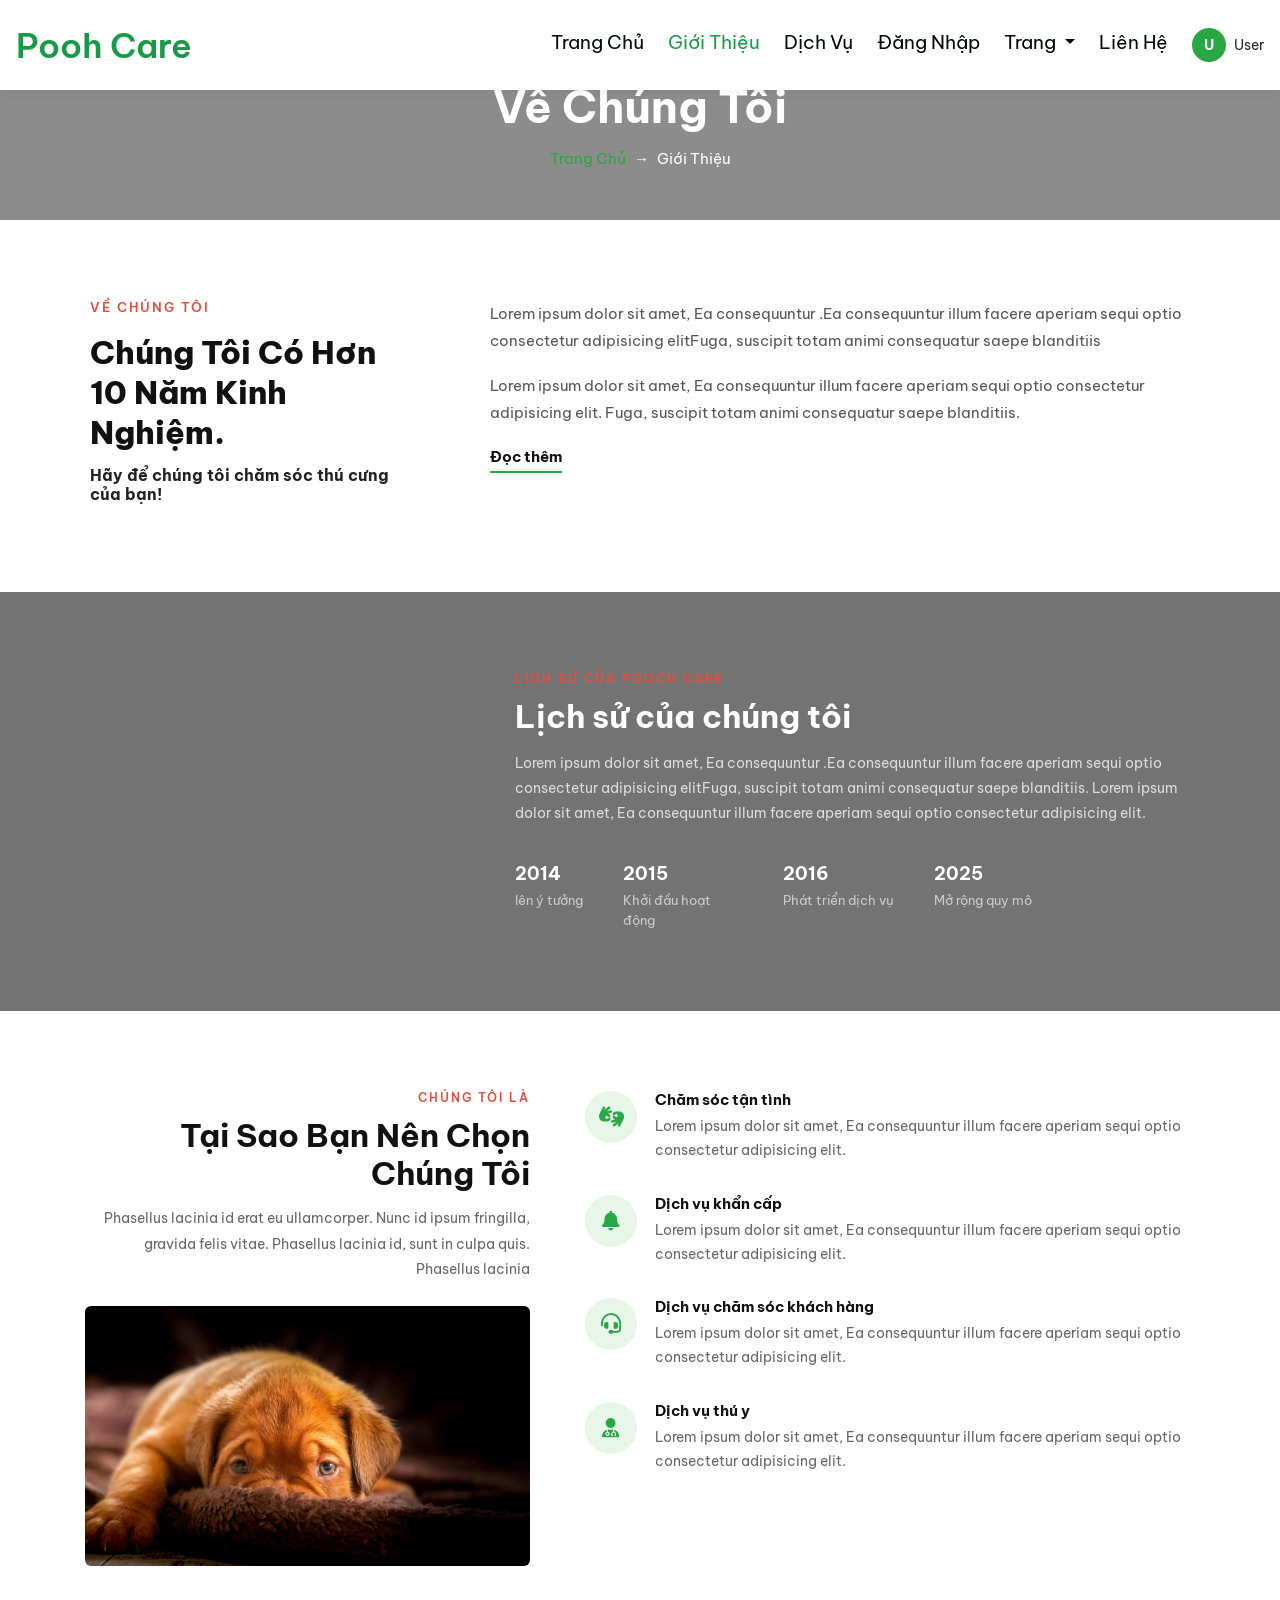
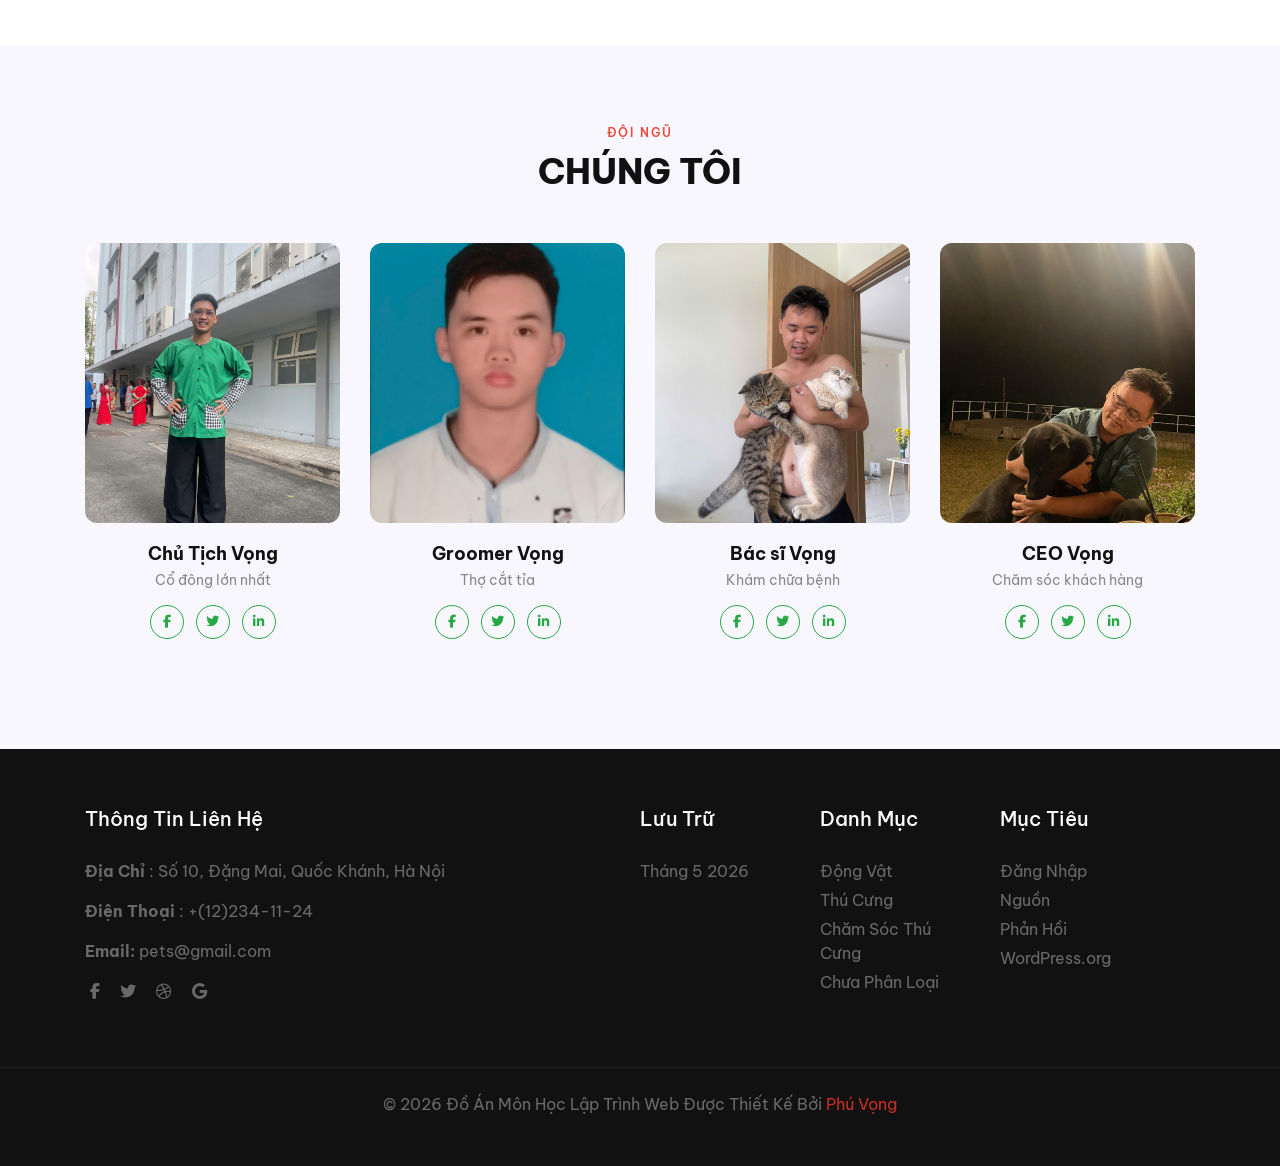
==== pages/about/index.html @ 1da54714 "DAMHIE104" ====
<!DOCTYPE html>
<html lang="en">

<head>
  <meta charset="UTF-8">
  <meta name="viewport" content="width=device-width, initial-scale=1.0">
  <title>Giới thiệu</title>
  <link rel="preconnect" href="https://fonts.googleapis.com">
  <link rel="preconnect" href="https://fonts.gstatic.com" crossorigin>
  <link
    href="https://fonts.googleapis.com/css2?family=Be+Vietnam+Pro:ital,wght@0,100;0,200;0,300;0,400;0,500;0,600;0,700;0,800;0,900;1,100;1,200;1,300;1,400;1,500;1,600;1,700;1,800;1,900&display=swap"
    rel="stylesheet">
  <link rel="stylesheet" href="https://cdnjs.cloudflare.com/ajax/libs/font-awesome/6.5.1/css/all.min.css"
    integrity="sha512-DTOQO9RWCH3ppGqcWaEA1BIZOC6xxalwEsw9c2QQeAIftl+Vegovlnee1c9QX4TctnWMn13TZye+giMm8e2LwA=="
    crossorigin="anonymous" referrerpolicy="no-referrer" />
  <!-- Bootstrap CSS -->
  <link rel="stylesheet" href="https://stackpath.bootstrapcdn.com/bootstrap/4.3.1/css/bootstrap.min.css"
    integrity="sha384-ggOyR0iXCbMQv3Xipma34MD+dH/1fQ784/j6cY/iJTQUOhcWr7x9JvoRxT2MZw1T" crossorigin="anonymous">
  <link rel="stylesheet" href="../../css/pages/about.css">
  <link rel="stylesheet" href="../../css/style.css">
</head>

<body>

  <section id="header">
    <nav class="navbar navbar-expand-lg navbar-light d-flex justify-content-center">
      <a class="navbar-brand" href="../../index.html">Pooh Care</a>


      <div class="collapse navbar-collapse d-flex justify-content-end" id="navbarSupportedContent">

        <form class="form-inline my-2 my-lg-0 d-flex">
          <ul class="navbar-nav mr-auto d-flex">
            <li class="nav-item ">
              <a class="nav-link" href="../../index.html">Trang Chủ</a>
            </li>
            <li class="nav-item active">
              <a class="nav-link" href="#">Giới Thiệu</a>
            <li class="nav-item">
              <a class="nav-link" href="../service/index.html">Dịch Vụ</a>
            <li class="nav-item" id="nav-login">
              <a class="nav-link" href="../login/index.html">Đăng Nhập</a>
            </li>
            <li class="nav-item dropdown">
              <a class="nav-link dropdown-toggle" href="../../pages/post/index.html" role="button"
                data-toggle="dropdown" aria-expanded="false">
                Trang
              </a>
              <div class="dropdown-menu">
                <a class="dropdown-item nav-link" href="../../pages/post/index.html">Đăng Blog</a>
                <a class="dropdown-item nav-link" href="../../pages/posts/index.html">Bài Viết</a>
              </div>
            </li>
            <li class="nav-item">
              <a class="nav-link " href="#footer">Liên Hệ</a>
            </li>
            <div class="nav-right">
              <a href="../login/index.html" class="user-badge" style="text-decoration:none; color:inherit;">
                <div class="user-avatar" id="user-avatar">U</div>
                <span id="user-name-display">User</span>
              </a>
            </div>
          </ul>
          <!-- Trigger the modal with a button -->
          
          
          </div>
          
        </form>
      </div>
    </nav>


  </section>

  <!-- PAGE BANNER -->
  <section id="page-banner">
    <h2>Về Chúng Tôi</h2>
    <div class="breadcrumb-wrap">
      <a href="index.html">Trang Chủ</a>
      <span class="arrow">→</span>
      <span>Giới Thiệu</span>
    </div>
  </section>

  <!-- ABOUT INTRO -->
  <section id="about-intro">
    <div class="about-intro-inner">

      <!-- Cột trái: tiêu đề -->
      <div class="about-left">
        <h6>Về Chúng Tôi</h6>
        <h3>Chúng Tôi Có Hơn 10 Năm Kinh Nghiệm.</h3>
        <h4>Hãy để chúng tôi chăm sóc thú cưng của bạn!</h4>
      </div>

      <!-- Cột phải: text + link -->
      <div class="about-right">
        <p>Lorem ipsum dolor sit amet, Ea consequuntur .Ea consequuntur illum facere aperiam sequi optio
          consectetur adipisicing elitFuga, suscipit totam animi consequatur saepe blanditiis</p>
        <p>Lorem ipsum dolor sit amet, Ea consequuntur illum facere aperiam sequi optio consectetur
          adipisicing elit. Fuga, suscipit totam animi consequatur saepe blanditiis.</p>
        <a href="#" class="read-more">Đọc thêm </a>
      </div>

    </div>
  </section>
  <section id="history">
    <div class="container">
      <div class="history__inner">
        <h6>Lịch sử của Pooch Care</h6>
        <h3>Lịch sử của chúng tôi</h3>
        <p>Lorem ipsum dolor sit amet, Ea consequuntur .Ea consequuntur illum facere aperiam sequi optio
          consectetur adipisicing elitFuga, suscipit totam animi consequatur saepe blanditiis.
          Lorem ipsum dolor sit amet, Ea consequuntur illum facere aperiam sequi optio consectetur adipisicing elit.</p>

        <div class="history__years">
          <div class="history__year-item">
            <h5>2014</h5>
            <p>lên ý tưởng</p>
          </div>
          <div class="history__year-item">
            <h5>2015</h5>
            <p>Khởi đầu hoạt động</p>
          </div>
          <div class="history__year-item">
            <h5>2016</h5>
            <p>Phát triển dịch vụ</p>
          </div>
          <div class="history__year-item">
            <h5>2025</h5>
            <p>Mở rộng quy mô</p>
          </div>
        </div>
      </div>
    </div>
  </section>

  <!-- ── WHY CHOOSE US ── -->
  <section id="why-us">
    <div class="container">
      <div class="row align-items-start">

        <!-- Cột trái -->
        <div class="col-lg-5 why__left">
          <h6>Chúng Tôi Là</h6>
          <h3>Tại Sao Bạn Nên Chọn Chúng Tôi</h3>
          <p>Phasellus lacinia id erat eu ullamcorper. Nunc id ipsum fringilla,
            gravida felis vitae. Phasellus lacinia id, sunt in culpa quis. Phasellus lacinia</p>
          <div class="why__img">
            <img src="../../img/banner3.jpg" alt="Why choose us">
          </div>
        </div>

        <!-- Cột phải -->
        <div class="col-lg-7 why__right">

          <div class="why__item">
            <div class="why__icon">
              <i class="fa fa-american-sign-language-interpreting"></i>
            </div>
            <div class="why__text">
              <h6><a href="#">Chăm sóc tận tình</a></h6>
              <p>Lorem ipsum dolor sit amet, Ea consequuntur illum facere aperiam sequi optio consectetur adipisicing
                elit.</p>
            </div>
          </div>

          <div class="why__item">
            <div class="why__icon">
              <i class="fa fa-solid fa-bell"></i>
            </div>
            <div class="why__text">
              <h6><a href="#">Dịch vụ khẩn cấp</a></h6>
              <p>Lorem ipsum dolor sit amet, Ea consequuntur illum facere aperiam sequi optio consectetur adipisicing
                elit.</p>
            </div>
          </div>

          <div class="why__item">
            <div class="why__icon">
              <i class="fa fa-headset"></i>
            </div>
            <div class="why__text">
              <h6><a href="#">Dịch vụ chăm sóc khách hàng</a></h6>
              <p>Lorem ipsum dolor sit amet, Ea consequuntur illum facere aperiam sequi optio consectetur adipisicing
                elit.</p>
            </div>
          </div>

          <div class="why__item">
            <div class="why__icon">
              <i class="fa fa-user-md"></i>
            </div>
            <div class="why__text">
              <h6><a href="#">Dịch vụ thú y</a></h6>
              <p>Lorem ipsum dolor sit amet, Ea consequuntur illum facere aperiam sequi optio consectetur adipisicing
                elit.</p>
            </div>
          </div>

        </div>
      </div>
    </div>
  </section>
  <!-- ── OUR TEAM ── -->
  <section id="team">
    <div class="container">

      <div class="team__header text-center">
        <h6>ĐỘI NGŨ</h6>
        <h3>CHÚNG TÔI</h3>
      </div>

      <div class="row justify-content-center">

        <div class="col-lg-3 col-sm-6">
          <div class="team__card text-center">
            <div class="team__img">
              <img src="../../img/z7889830927878_95d29a837f71f8d6517d3fb9137917d6.jpg" alt="Micheal Wagou">
            </div>
            <h4>Chủ Tịch Vọng</h4>
            <p>Cổ đông lớn nhất</p>
            <div class="team__social">
              <a href="#"><i class="fab fa-facebook-f"></i></a>
              <a href="#"><i class="fab fa-twitter"></i></a>
              <a href="#"><i class="fab fa-linkedin-in"></i></a>
            </div>
          </div>
        </div>

        <div class="col-lg-3 col-sm-6">
          <div class="team__card text-center">
            <div class="team__img">
              <img src="../../img/z7889830920913_5053df22b69b9ae8f7b1d24a4d92f5ff.jpg" alt="Alex Mitchell">
            </div>
            <h4>Groomer Vọng</h4>
            <p>Thợ cắt tỉa</p>
            <div class="team__social">
              <a href="#"><i class="fab fa-facebook-f"></i></a>
              <a href="#"><i class="fab fa-twitter"></i></a>
              <a href="#"><i class="fab fa-linkedin-in"></i></a>
            </div>
          </div>
        </div>

        <div class="col-lg-3 col-sm-6">
          <div class="team__card text-center">
            <div class="team__img">
              <img src="../../img/z7889830928498_2af0128328e6ee9287dd88799e8c0fd3.jpg" alt="Scott Colon">
            </div>
            <h4>Bác sĩ Vọng</h4>
            <p>Khám chữa bệnh</p>
            <div class="team__social">
              <a href="#"><i class="fab fa-facebook-f"></i></a>
              <a href="#"><i class="fab fa-twitter"></i></a>
              <a href="#"><i class="fab fa-linkedin-in"></i></a>
            </div>
          </div>
        </div>

        <div class="col-lg-3 col-sm-6">
          <div class="team__card text-center">
            <div class="team__img">
              <img src="../../img/z7889833584028_41633c058e4a27af0dfbcd9c838c9b4a.jpg" alt="John Harris">
            </div>
            <h4>CEO Vọng</h4>
            <p>Chăm sóc khách hàng</p>
            <div class="team__social">
              <a href="#"><i class="fab fa-facebook-f"></i></a>
              <a href="#"><i class="fab fa-twitter"></i></a>
              <a href="#"><i class="fab fa-linkedin-in"></i></a>
            </div>
          </div>
        </div>

      </div>
    </div>
  </section>
  <footer>
    <section id="footer">
    <div class="container">
      <div class="row">
        <div class="content__footer col-lg-6 col-md-7 ">
          <div class="mt-5">
            <h6>Thông Tin Liên Hệ</h6>
            <ul>
              <li>
                <p><strong>Địa Chỉ</strong> : Số 10, Đặng Mai, Quốc Khánh, Hà Nội</p>
              </li>
              <li>
                <p><strong>Điện Thoại</strong>
                  <a href="tel:+(12)234-11-24">
                    : +(12)234-11-24</a>
                </p>
              </li>
              <li>
                <p>
                  <strong>Email:</strong>
                  <a href="mailto:example@gmail.com">pets@gmail.com</a>
                </p>
              </li>
            </ul>
            <div class="social ">
              <ul class="d-flex">
                <li><a href="https://www.facebook.com/" title="facebook">
                    <span>
                      <i class="fab fa-facebook-f"></i></span></a>
                </li>
                <li><a href="https://www.twitter.com/" title="twitter"><span>
                      <i class="fab fa-twitter"></i></span></a>
                </li>
                <li><a href="https://www.dribbble.com/" title="Dribbble"><span>
                      <i class="fab fa-dribbble"></i></span></a>
                </li>
                <li><a href="https://myaccount.google.com/intro/profile" title="Google"><span>
                      <i class="fab fa-google"></i></span></a></li>
              </ul>
            </div>
          </div>
        </div>
        <div class="row content__footer col-lg-6 col-md-7">
          <div class="row" id="row">
            <div class="col-sm-4 col-6 mt-5">
              <h6>Lưu Trữ</h6>
              <ul>
                <li><a href="">Tháng 5 2026</a></li>
              </ul>
            </div>
            <div class=" content__footer col-sm-4 col-6 mt-5">
              <div>
                <h6>Danh Mục</h6>
                <ul>
                  <li><a href="">Động Vật</a></li>
                  <li><a href="">Thú Cưng</a></li>
                  <li><a href="">Chăm Sóc Thú Cưng</a></li>
                  <li><a href="">Chưa Phân Loại</a></li>
                </ul>
              </div>
            </div>
            <div class=" content__footer col-sm-4  mt-5">
              <div>
                <h6>Mục Tiêu</h6>
                <ul>
                  <li><a href="">Đăng Nhập</a></li>
                  <li><a href="">Nguồn</a></li>
                  <li><a href="">Phản Hồi</a></li>
                  <li><a href="">WordPress.org</a></li>
                </ul>
              </div>
            </div>
          </div>
        </div>
      </div>
    </div>
    <div class="end__footer text-center align-center py-lg-4 py-3 mt-5">
      <p>© 2026 Đồ Án Môn Học Lập Trình Web Được Thiết Kế Bởi
        <a href="https://w3layouts.com/">Phú Vọng</a>
      </p>
    </div>
  </section>
</footer>
  
  <script src="../../js/layout.js"></script>
   <script>
    document.addEventListener('DOMContentLoaded', function() {
      const user = localStorage.getItem('currentUser');
      if (user) {
        const navLogin = document.getElementById('nav-login');
        const avatar   = document.getElementById('user-avatar');
        const display  = document.getElementById('user-name-display');
        if (navLogin) navLogin.style.display = 'none';
        if (avatar)   avatar.textContent  = user.charAt(0).toUpperCase();
        if (display)  display.textContent = user.charAt(0).toUpperCase() + user.slice(1);
      }
    });
  </script>


  <script src="https://code.jquery.com/jquery-3.3.1.slim.min.js"></script>
  <script src="https://cdnjs.cloudflare.com/ajax/libs/popper.js/1.14.7/umd/popper.min.js"></script>
  <script src="https://stackpath.bootstrapcdn.com/bootstrap/4.3.1/js/bootstrap.min.js"></script>
  

</body>

</html>
---- css/pages/about.css ----
* {
    margin: 0;
    padding: 0;
    box-sizing: border-box;
}

body {
    font-family: 'Be Vietnam Pro', sans-serif;
}

/* ── PAGE BANNER ── */
#page-banner {
    background: linear-gradient(rgba(0, 0, 0, 0.45), rgba(0, 0, 0, 0.45)),
        url('../../img/banner1.jpg') center/cover no-repeat;
    padding: 80px 0 50px;
    text-align: center;
    color: #fff;
}

#page-banner h2 {
    font-size: 2.8rem;
    font-weight: 700;
    margin-bottom: 14px;
}

.breadcrumb-wrap {
    display: flex;
    justify-content: center;
    align-items: center;
    gap: 8px;
    font-size: 15px;
}

.breadcrumb-wrap a {
    color: #28a745;
    text-decoration: none;
}

.breadcrumb-wrap span {
    color: #fff;
}

.breadcrumb-wrap .arrow {
    color: #fff;
}

/* ── ABOUT INTRO ── */
#about-intro {
    padding: 80px 0;
    background: #fff;
}

.about-intro-inner {
    max-width: 1140px;
    margin: 0 auto;
    padding: 0 20px;
    display: flex;
    gap: 80px;
    align-items: flex-start;
}

/* Cột trái */
.about-left {
    flex: 0 0 320px;
}

.about-left h6 {
    color: #e74c3c;
    font-size: 13px;
    font-weight: 600;
    letter-spacing: 2px;
    text-transform: uppercase;
    margin-bottom: 16px;
}

.about-left h3 {
    font-size: 2rem;
    font-weight: 800;
    line-height: 1.25;
    color: #111;
    margin-bottom: 14px;
}

.about-left h4 {
    font-size: 1rem;
    font-weight: 700;
    color: #222;
}

/* Cột phải */
.about-right {
    flex: 1;
}

.about-right p {
    font-size: 15px;
    color: #555;
    line-height: 1.8;
    margin-bottom: 18px;
}

.about-right a.read-more {
    display: inline-block;
    font-size: 15px;
    font-weight: 700;
    color: #111;
    text-decoration: none;
    border-bottom: 2px solid #28a745;
    padding-bottom: 2px;
    transition: color 0.2s;
}

.about-right a.read-more:hover {
    color: #28a745;
}

/* Responsive */
@media (max-width: 768px) {
    .about-intro-inner {
        flex-direction: column;
        gap: 30px;
    }

    .about-left {
        flex: unset;
    }

    .about-left h3 {
        font-size: 1.6rem;
    }

    #page-banner h2 {
        font-size: 2rem;
    }
}

#history {
    background:
        linear-gradient(rgba(0, 0, 0, 0.55), rgba(0, 0, 0, 0.55)),
        url('../../img/banner2.jpg') center / cover no-repeat;
    padding: 80px 0;
    color: #fff;
}

#history .history__inner {
    max-width: 680px;
    margin-left: auto;
    /* đẩy nội dung sang phải như trong ảnh */
}

#history h6 {
    color: #e74c3c;
    font-size: 12px;
    font-weight: 600;
    letter-spacing: 2px;
    text-transform: uppercase;
    margin-bottom: 10px;
}

#history h3 {
    font-size: 2rem;
    font-weight: 700;
    color: #fff;
    margin-bottom: 16px;
}

#history>.container>.history__inner>p {
    color: #ddd;
    font-size: 14px;
    line-height: 1.8;
    margin-bottom: 36px;
}

/* 4 năm nằm ngang */
.history__years {
    display: flex;
    gap: 40px;
    flex-wrap: wrap;
}

.history__year-item h5 {
    font-size: 1.1rem;
    font-weight: 700;
    color: #fff;
    margin-bottom: 6px;
}

.history__year-item p {
    color: #ccc;
    font-size: 13px;
    line-height: 1.6;
    margin: 0;
    max-width: 120px;
}

/* ══════════════════════════════
   WHY CHOOSE US
══════════════════════════════ */
#why-us {
    padding: 80px 0;
    background: #fff;
}

/* Cột trái */
.why__left h6 {
    color: #e74c3c;
    font-size: 12px;
    font-weight: 600;
    letter-spacing: 2px;
    text-transform: uppercase;
    text-align: right;
    margin-bottom: 10px;
}

.why__left h3 {
    font-size: 2rem;
    font-weight: 700;
    color: #111;
    text-align: right;
    margin-bottom: 14px;
}

.why__left>p {
    color: #666;
    font-size: 14px;
    line-height: 1.8;
    text-align: right;
    margin-bottom: 24px;
}

.why__img img {
    width: 100%;
    height: 260px;
    object-fit: cover;
    border-radius: 6px;
}

/* Cột phải — các item */
.why__right {
    padding-left: 40px;
}

.why__item {
    display: flex;
    align-items: flex-start;
    gap: 18px;
    margin-bottom: 32px;
}

.why__icon {
    width: 52px;
    height: 52px;
    min-width: 52px;
    background: #e8f5e9;
    border-radius: 50%;
    display: flex;
    align-items: center;
    justify-content: center;
    color: #28a745;
    font-size: 20px;
}

.why__text h6 {
    font-size: 15px;
    font-weight: 700;
    margin-bottom: 6px;
}

.why__text h6 a {
    color: #111;
    text-decoration: none;
    transition: color 0.2s;
}

.why__text h6 a:hover {
    color: #28a745;
}

.why__text p {
    color: #666;
    font-size: 14px;
    line-height: 1.7;
    margin: 0;
}

/* ── Dark mode ── */
body.dark #why-us {
    background: #121212;
}

body.dark .why__left h3,
body.dark .why__left>p {
    color: #e0e0e0;
}

body.dark .why__text h6 a {
    color: #e0e0e0;
}

body.dark .why__text p {
    color: #aaa;
}

body.dark .why__icon {
    background: #1e3a22;
}

/* ── Responsive ── */
@media (max-width: 768px) {
    .history__years {
        gap: 24px;
    }

    #history .history__inner {
        margin-left: 0;
    }

    .why__left h6,
    .why__left h3,
    .why__left>p {
        text-align: left;
    }

    .why__right {
        padding-left: 0;
        margin-top: 30px;
    }
}

/* ══════════════════════════════
   OUR TEAM
══════════════════════════════ */
#team {
    background: #f9f7fe;
    padding: 80px 0;
}

.team__header {
    margin-bottom: 50px;
}

.team__header h6 {
    color: #e74c3c;
    font-size: 12px;
    font-weight: 600;
    letter-spacing: 2px;
    text-transform: uppercase;
    margin-bottom: 10px;
}

.team__header h3 {
    font-size: 2.2rem;
    font-weight: 800;
    color: #111;
}

/* Card */
.team__card {
    margin-bottom: 30px;
}

.team__img {
    margin-bottom: 20px;
}

.team__img img {
    width: 100%;
    height: 280px;
    object-fit: cover;
    border-radius: 12px;
}

.team__card h4 {
    font-size: 1.1rem;
    font-weight: 700;
    color: #111;
    margin-bottom: 6px;
}

.team__card p {
    font-size: 14px;
    color: #888;
    margin-bottom: 14px;
}

/* Social icons */
.team__social {
    display: flex;
    justify-content: center;
    gap: 12px;
}

.team__social a {
    width: 34px;
    height: 34px;
    border-radius: 50%;
    border: 1.5px solid #28a745;
    display: flex;
    align-items: center;
    justify-content: center;
    color: #28a745;
    font-size: 13px;
    text-decoration: none;
    transition: background 0.2s, color 0.2s;
}

.team__social a:hover {
    background: #28a745;
    color: #fff;
}

/* Dark mode */
body.dark #team {
    background: #1a1a2e;
}

body.dark .team__header h3,
body.dark .team__card h4 {
    color: #e0e0e0;
}

body.dark .team__card p {
    color: #aaa;
}

.user-badge {
    display: flex;
    align-items: center;
    gap: 8px;
    font-size: .85rem;
    color: var(--muted);
}

.user-avatar {
    width: 34px;
    height: 34px;
    border-radius: 50%;
    background: var(--green);
    display: flex;
    align-items: center;
    justify-content: center;
    color: #fff;
    font-weight: 700;
    font-size: .85rem;
}
.btn-sm {
  padding: 9px 20px;
  font-size: .85rem;
}

.btn-outline {
  background: transparent;
  color: var(--text);
  border: 1.5px solid #ddd;
  border-radius: var(--border-radius);
  padding: 8px 18px;
  font-family: 'DM Sans', sans-serif;
  font-size: .85rem;
  cursor: pointer;
  transition: border-color .2s, color .2s;
}

.btn-outline:hover {
  border-color: var(--coral);
  color: var(--coral);
}

/* Responsive */
@media (max-width: 576px) {
    .team__img img {
        height: 220px;
    }
}
---- css/style.css ----
* {
    margin: 0;
    padding: 0;
    box-sizing: border-box;
}

body {
    font-family: "Be Vietnam Pro", sans-serif;
}

#header {
    width: 100%;
    height: 90px;
    box-shadow: 0 3px 9px rgba(0, 0, 0, 0.05);
    position: fixed;
    top: 0;
    z-index: 99;
    display: flex;
    justify-content: center;
    background: white;

    .navbar {
        width: 1150px;
        width: 100%;
    }

    .navbar-brand {
        font-size: 34px;
        color: #189a46;
        font-weight: 600;
    }

    .navbar-nav {
        gap: 24px;
    }

    .nav-link {
        font-size: 1.2em;
        font-weight: 400;
        color: #000c04;
        position: relative;
        padding: 0;
    }

    .nav-link:hover {
        color: #189a46;
    }

    .nav-link:hover::before {
        width: 100%;
    }

    .nav-item.active .nav-link {
        color: hsl(141, 73%, 35%);
    }

    .nav-link::before {
        content: "";
        background-color: #189a46;
        height: 1px;
        width: 0;
        position: absolute;
        left: 0;
        bottom: 0;
        transition: all 0.3s;
    }

    .dropdown-menu {
        width: 200px;
        padding: 10px;
        border-radius: 10px;
        position: absolute;
        /* z-index: 99; */
    }

    .dropdown-item {
        padding: 10px 0;
        background: none;
        width: fit-content;
        position: relative;
        z-index: 99;
    }

    .form-inline {
        gap: 30px;
    }

    .modal-search {
        border: none;
        background: rgba(147, 107, 232, 0.05);
        width: 45px;
        height: 45px;
        line-height: 45px;
        border-radius: 45px;
        color: #189a46;
        transition: all 0.3s;

        i {
            font-size: 16px;
        }
    }

    .modal-search:hover {
        color: #fff;
        background: #189a46;
    }

    .toggle-theme {
        border: none;
        background: #fff;

        i {
            font-size: 28px;
        }
    }
}

#carousel {
    width: 100% vh;

    .carousel-indicators {
        li {
            width: 10px;
            height: 10px;
            border-radius: 50%;
            border-top: none;
            border-bottom: none;
            margin: 1px 6px;
        }

        li.active {
            width: 30px;
            height: 10px;
            background: #189a46;
            border-radius: 25px;
            border-top: none;
            border-bottom: none;
        }
    }

    .carousel-item::before {
        width: 100%;
        height: 100%;
        content: "";
        position: absolute;
        left: 0;
        top: 0;
        z-index: 1;
        background-color: #0c0c0c;
        opacity: 0.6;
    }

    .carousel-caption {
        display: flex;
        height: 100%;
        align-items: center;

        .banner__infor {
            width: 700px;
            height: auto;

            h5 {
                font-size: 66px;
                line-height: 76px;
                font-weight: 700;
                color: #fff;
            }

            p {
                color: #fff;
                font-weight: 400;
                text-transform: capitalize;
                line-height: 30px;
                opacity: 0.9;
            }

            .btn {
                padding: 12px 35px;
                font-size: 18px;
                line-height: 28px;
                text-transform: capitalize;
                font-weight: 400;
                transition: 0.3s ease-in;
                border-radius: 10px;
                background-color: #fff;
                color: #189a46;
                border: 2px solid #fff;
                transition: 0.2s ease;
            }

            #btn2 {
                background: none;
                color: #fff;
            }

            #btn2:hover {
                background-color: #fff;
                color: #189a46;
            }
        }
    }

    .carousel-item:nth-child(2) .carousel-caption,
    .carousel-item:nth-child(4) .carousel-caption {
        width: 100%;
    }
}



#about {
    padding: 48px 0;

    .container {
        margin: 0 auto;

        .about__item {
            width: 700px;
            margin: 0 auto;

            .content__about {
                h6 {
                    font-size: 18px;
                    color: #f53626;
                }

                h3 {
                    font-size: 40px;
                    font-weight: 600;
                    width: 700px;
                }

                p {
                    font-size: 1.2rem;
                    margin: 16px 0;
                    line-height: 28px;
                    text-align: center;
                }

                a {
                    color: #000c04;
                    font-size: 17px;
                    font-weight: 600;
                    display: inline-block;
                    border-bottom: 2px solid #189a46;
                    text-decoration: none;
                    margin-top: 20px;
                }

                a:hover {
                    color: #189a46;
                    transition: 0.3s ease-in-out;
                }
            }
        }
    }
}

#service {
    background-color: rgba(147, 107, 232, 0.05);
    padding-top: 3rem;
    padding-bottom: 3rem;

    .grid__service {
        margin-right: -15px;
        margin-left: -15px;

        .grid__box {
            background-color: white;
            border-radius: 10px;
            padding: 40px 30px;

            i {
                font-size: 30px;
                color: #189a46;
            }

            p {
                color: #696969;
                line-height: 28px;
                font-size: 1.2rem;
            }

            a {
                color: #000c04;
                font-size: 17px;
                font-weight: 600;
                display: inline-block;
                border-bottom: 2px solid #189a46;
                text-decoration: none;
                margin-top: 20px;
            }

            a:hover {
                color: #189a46;
                transition: 0.3s ease-in-out;
            }

            h4 {
                margin: 25px 0 15px;
            }

            .grid__title {
                color: #000c04;
                font-weight: 600;
                font-size: 24px;
                border-bottom: none;
            }
        }
    }

    .grid__box:hover {
        background-color: rgba(147, 107, 232, 0.05);
        transition: all 0.5s ease 0s;
    }
}

#experience {
    .row {
        /* position: absolute; */
        flex-wrap: wrap;
        margin-right: -15px;
        margin-left: -15px;
    }

    .img__experience {
        padding-right: 15px;

        img {
            width: 100%;
            height: auto;
            display: inline-block;
            border-radius: 10px;
        }
    }

    .text__experience {
        align-self: center;

        h6 {
            font-size: 18px;
            font-weight: 400;
            text-transform: uppercase;
            line-height: 2em;
            letter-spacing: 1px;
            color: #f53626;
        }

        h3 {
            font-size: 40px;
            font-weight: 600;
            line-height: 48px;
        }

        p {
            font-style: normal;
            font-weight: normal;
            font-size: 16px;
            line-height: 24.5px;
            color: #696969;
        }

        ul {
            list-style: none;
        }

        span {
            color: #189a46;
            margin-right: 12px;
            background: rgba(147, 107, 232, 0.05);
            font-size: 10px;
            padding: 8px;
            border-radius: 50%;
            display: inline-block;
        }

        li {
            font-size: 16px;
            line-height: 26px;
            color: #000c04;
            font-weight: 600;
            margin: 15px 0;
        }
    }
}

#count__number {
    background-color: #189a46;
    padding: 3rem 0;

    .row {
        margin: 0 auto;
    }

    .number__content {
        color: white;

        p {
            font-size: 50px;
            line-height: 60px;
            font-weight: 600;
            color: #fff;
            margin-top: 30px;
            margin-bottom: 0;
        }

        h4 {
            font-size: 20px;
            line-height: 25px;
            color: #fff;
            margin-top: 10px;
            opacity: 0.8;
            font-weight: 400;
        }
    }
}

#price {
    background-color: #f9f7fe;

    .price__header {
        h6 {
            margin-bottom: 10px;
            font-size: 25px;
            line-height: 30px;
            font-weight: 600;
            color: #f53626;
        }

        h3 {
            font-size: 40px;
            font-weight: 600;
            line-height: 48px;
        }
    }

    .price__body {
        /* background-color: #FEFEFE; */

        .price__grid1,
        .price__grid3 {
            background-color: #fefefe;
            padding: 56px 40px;

            .price__top1,
            .price__top3 {
                align-self: center;
                border-radius: 6px;

                h6 {
                    margin-bottom: 10px;
                    font-size: 25px;
                    line-height: 30px;
                    font-weight: 600;
                }

                h4 {
                    font-size: 40px;
                    line-height: 45px;
                    margin: 15px 0 20px;
                    text-align: center;
                    font-weight: 600;
                    color: #189a46;
                }

                label {
                    font-size: 25px;
                    vertical-align: text-top;
                }

                span {
                    font-size: 16px;
                    line-height: 25px;
                    color: #999;
                    font-weight: 400;
                }
            }

            .price__bot1,
            .price__bot3 {
                ul {
                    list-style: none;
                }

                li {
                    margin-bottom: 5px;
                    padding-top: 6px;
                    font-size: 18px;
                    color: #696969;
                }

                .button {
                    margin-top: 32px;

                    button {
                        font-size: 18px;
                        padding: 12px 35px;
                        border-radius: 10px;
                    }
                }
            }
        }

        .price__grid2 {
            box-shadow: 0 10px 30px 0 rgba(17, 17, 17, 0.09);
            border-radius: 6px;

            .price__top2 {
                padding: 3em 2.5em 0.5em;
                background: #189a46;
                border-top-right-radius: 5px;
                border-top-left-radius: 5px;

                h5 {
                    font-size: 15px;
                    line-height: 20px;
                    color: #189a46;
                    text-align: center;
                    text-transform: uppercase;
                    margin-bottom: 30px;
                    font-weight: 700;
                    display: inline-block;
                    padding: 8px 20px;
                    background: #fff;
                    border-radius: 10px;
                }

                h6 {
                    margin-bottom: 10px;
                    font-size: 25px;
                    line-height: 30px;
                    font-weight: 600;
                    color: #fff;
                }

                h4 {
                    font-size: 40px;
                    line-height: 45px;
                    margin: 15px 0 20px;
                    font-weight: 600;
                    color: white;

                    label {
                        font-size: 25px;
                        vertical-align: text-top;
                    }

                    span {
                        font-size: 16px;
                        line-height: 25px;
                        color: #fff;
                        font-weight: 400;
                    }
                }
            }

            .price__bot2 {
                padding: 32px 40px 56px;
                background-color: white;
                border-bottom-right-radius: 5px;
                border-bottom-left-radius: 5px;

                ul {
                    list-style: none;
                }

                li {
                    margin-bottom: 5px;
                    padding-top: 6px;
                    font-size: 18px;
                    color: #696969;
                }

                .button {
                    margin-top: 32px;

                    button {
                        font-size: 18px;
                        padding: 12px 35px;
                        border-radius: 10px;
                    }
                }
            }
        }
    }
}

@keyframes ripple {
    0% {
        box-shadow: 0 0 0 0 rgba(15, 162, 66, 0.164),
            0 0 0 10px rgba(15, 162, 67, 0.25), 0 0 0 20px rgba(15, 162, 67, 0.25);
    }

    100% {
        box-shadow: 0 0 0 10px rgba(15, 162, 67, 0.25),
            0 0 0 20px rgba(15, 162, 67, 0.25), 0 0 0 40px rgba(50, 100, 245, 0);
    }
}

#video {
    .video__content {
        .container {
            .video__body {
                max-width: 950px;

                .video__header {
                    h6 {
                        font-size: 18px;
                        font-weight: 400;
                        line-height: 2em;
                        letter-spacing: 1px;
                        color: #f53626;
                        text-transform: uppercase;
                    }

                    h3 {
                        font-size: 40px;
                        font-weight: 600;
                        line-height: 48px;
                        text-transform: capitalize;
                    }

                    p {
                        font-size: 1.2em;
                        line-height: 28px;
                        color: #696969;
                    }
                }

                .video {
                    .video__banner {
                        img {
                            border-radius: 10px;
                        }

                        button {
                            left: 0;
                            right: 0;
                            top: calc(50% - 40px);
                            width: auto;
                            background: none;
                            border: none;
                        }

                        button:focus {
                            outline: none;
                        }

                        .video-play-icon {
                            background: #fff;
                            display: inline-block;
                            width: 55px;
                            height: 55px;
                            line-height: 55px;
                            border-radius: 50%;
                            transition: 0.3s ease-in-out;
                            animation: ripple 1s linear infinite;

                            span {
                                color: #189a46;
                            }
                        }

                        .video-play-icon:hover {
                            transform: scale(1.1);
                            transition: 0.3s ease-in-out;
                        }
                    }
                }
            }
        }
    }

    .fade {
        background-color: #000000cc;
    }

    .modal-dialog {
        max-width: 750px;
        width: 100%;
        height: 100%;
        position: absolute;
        top: 50%;
        left: 50%;
        transform: translate(-50%, -50%);
    }
}

.modal-content {
    width: 750px;
    height: 400px;
    background: none;
    border: none;

    .modal-header {
        border-bottom: none;
        justify-content: flex-end;
        background: none;
        padding: 0;
        margin: 0;

        button {
            font-size: 28px;
            color: #fff;
            opacity: 1;
        }
    }

    .modal-body {
        margin: 0;
        padding: 0;
        width: 100%;
        height: 100%;

        #small-dialog {
            height: 400px;
        }
    }

    iframe {
        width: 100%;
        height: 100%;
        display: block;
    }
}

#testimonials {
    background-color: #f9f7fe;

    .row {
        display: flex !important;
        margin-left: 0;
        margin-right: 0;
    }

    .testimonials__head {
        h6 {
            font-size: 18px;
            font-weight: 400;
            color: #f53626;
            line-height: 2em;
            letter-spacing: 1px;
            text-transform: uppercase;
        }

        h3 {
            font-size: 40px;
            font-weight: 600;
            line-height: 48px;
        }
    }

    .testimonials__body {


        .testimonials__wrapper {
            .kkk {
                background-color: #fff;
                border-radius: 10px;
            }

            .testimonials__content {
                color: #696969;
                font-size: 19px;
            }

            .testimonials__author__wrapper {
                display: flex;
                align-items: center;
                gap: 10px;

                img {
                    width: 70px;
                    height: 70px;
                    border-radius: 100%;
                }

                .testimonials__author {
                    display: flex;
                    flex-direction: column;
                }

                .testimonials__author__name {
                    color: #000c04;
                    font-size: 20px;
                    font-weight: 600;
                    margin-bottom: 0;
                }

                .testimonials__author__locate {
                    color: #777;
                    font-size: 17px;
                    opacity: 0.8;
                    margin-bottom: 0;
                }
            }

        }
    }
}

.slick-dots li button:before {
    font-size: 13px;

}

.slick-dots li.slick-active button:before {
    color: #189a46;
    opacity: 1;
    width: 30px;
}

#stay {
    .subscribe {
        max-width: 650px;

        .stay__header {
            h3 {
                font-size: 40px;
                font-weight: 600;
                line-height: 48px;
            }

            p {
                font-size: 1.2em;
                line-height: 28px;
            }
        }

        .subscribe__flex {
            justify-content: space-between;

            .form-control {
                font-size: 16px;
                border-radius: 10px;
                padding: 0px 20px;
                height: 60px;
                flex-basis: 70% !important;
                background: #fff;
                height: 60px;
                padding-left: 20px;
                padding-right: 20px;
            }

            button {
                flex-basis: 27%;
            }

            .btn {
                padding: 12px 35px;
                font-size: 18px;
                font-weight: 400;
                border-radius: 10px;
                background-color: #189a46;
                transition: all 0.5s;
            }

            .btn:hover {
                background-color: #116e32;
            }
        }
    }
}

#footer {
    background-color: #111111;
    color: white;
    padding: 10px 0;

    .content__footer {
        ul {
            list-style: none;
            flex-direction: row;
            gap: 10px;
            padding-top: 20px;

            li {
                color: #696969;
                padding-bottom: 0px;
            }

            a {
                color: #696969;
            }

            i {
                font-size: 16px;
                padding: 0 5px;
            }
        }

        h6 {
            font-size: 20px;
        }

        .social {
            ul {
                padding-top: 0px;
            }
        }

        .end__footer {
            font-size: 16px;
            color: #696969;

            p {
                a {
                    color: #696969;
                }
            }
        }

        #row {
            width: 100%;

            li {
                margin-bottom: 5px;
            }
        }
    }

    .end__footer {
        margin: 0 auto;
        border-top: 1px solid rgba(103, 99, 99, 0.14);

        a {
            color: #c72f22;
        }

        p {
            color: #696969;
        }
    }
}
.user-badge {
  display: flex;
  align-items: center;
  gap: 8px;
  font-size: .85rem;
  color: var(--muted);
}

.user-avatar {
  width: 34px;
  height: 34px;
  border-radius: 50%;
  background: var(--green);
  display: flex;
  align-items: center;
  justify-content: center;
  color: #fff;
  font-weight: 700;
  font-size: .85rem;
}
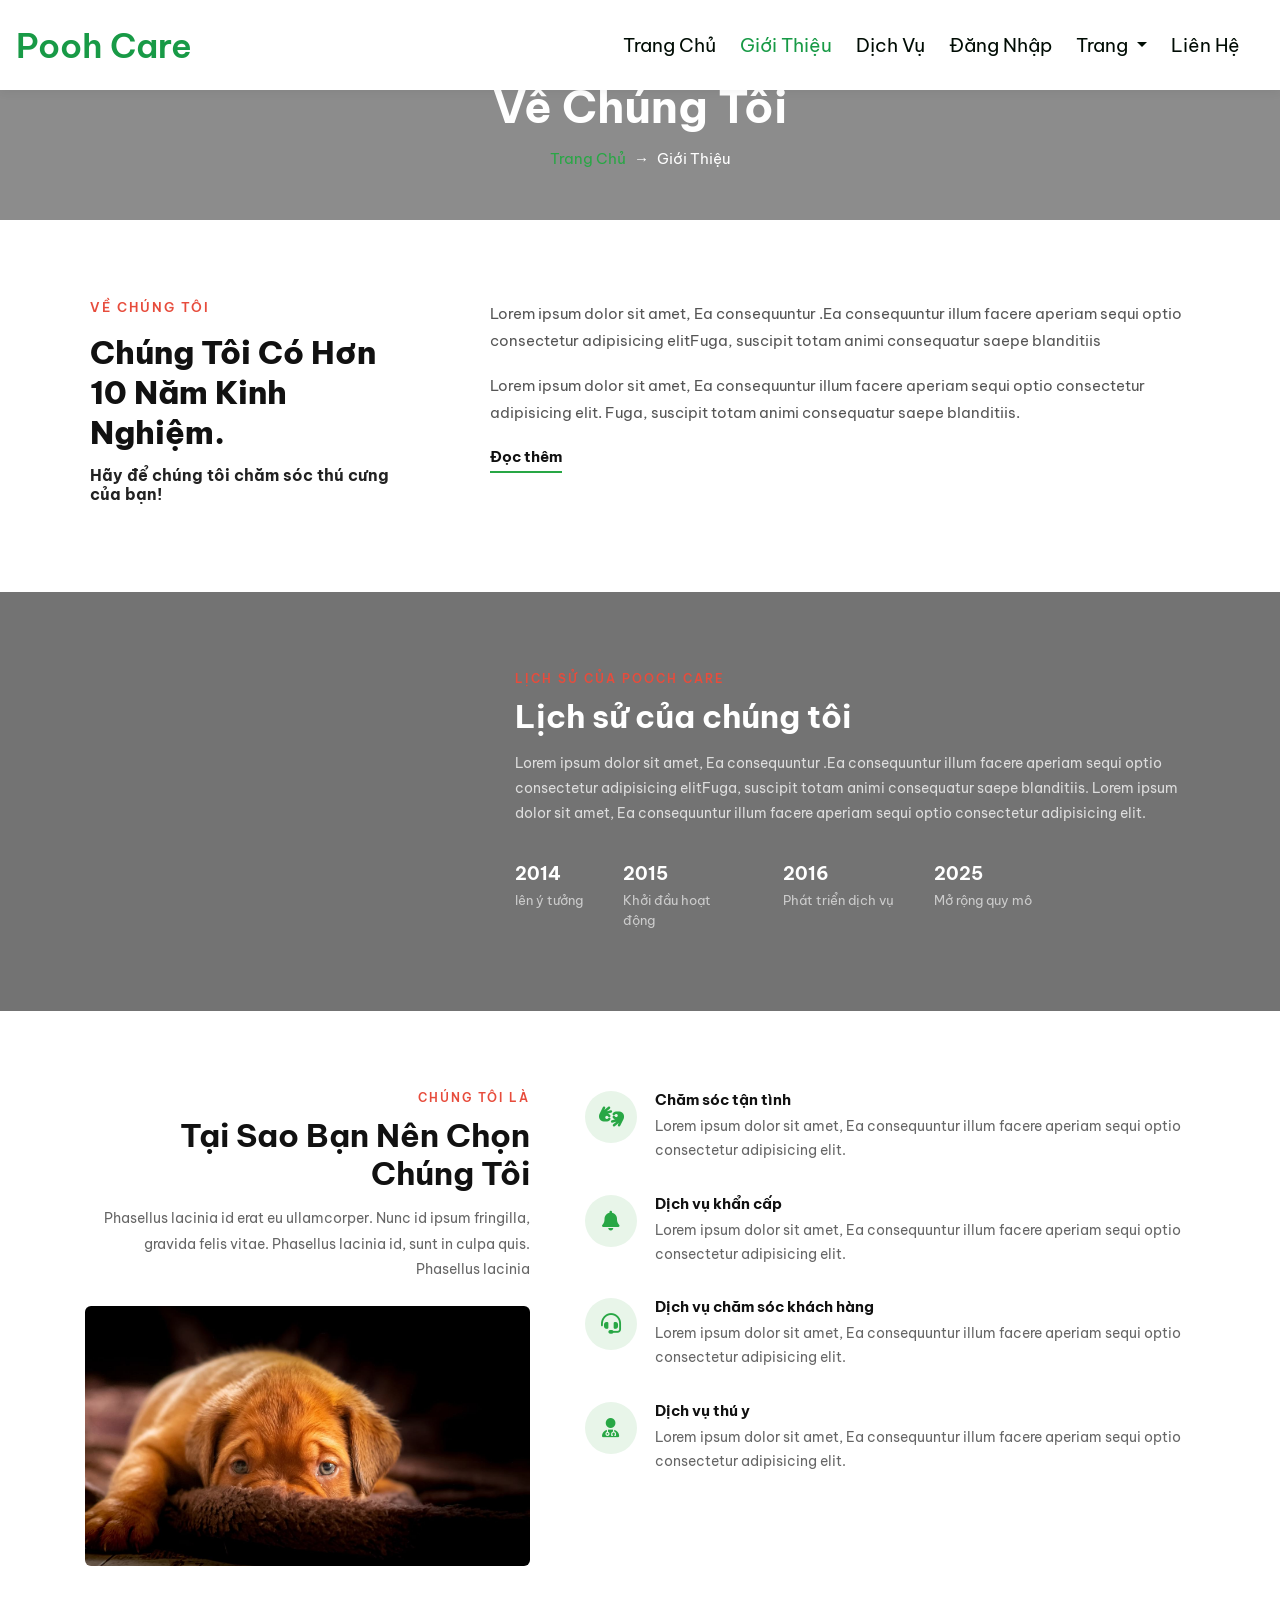
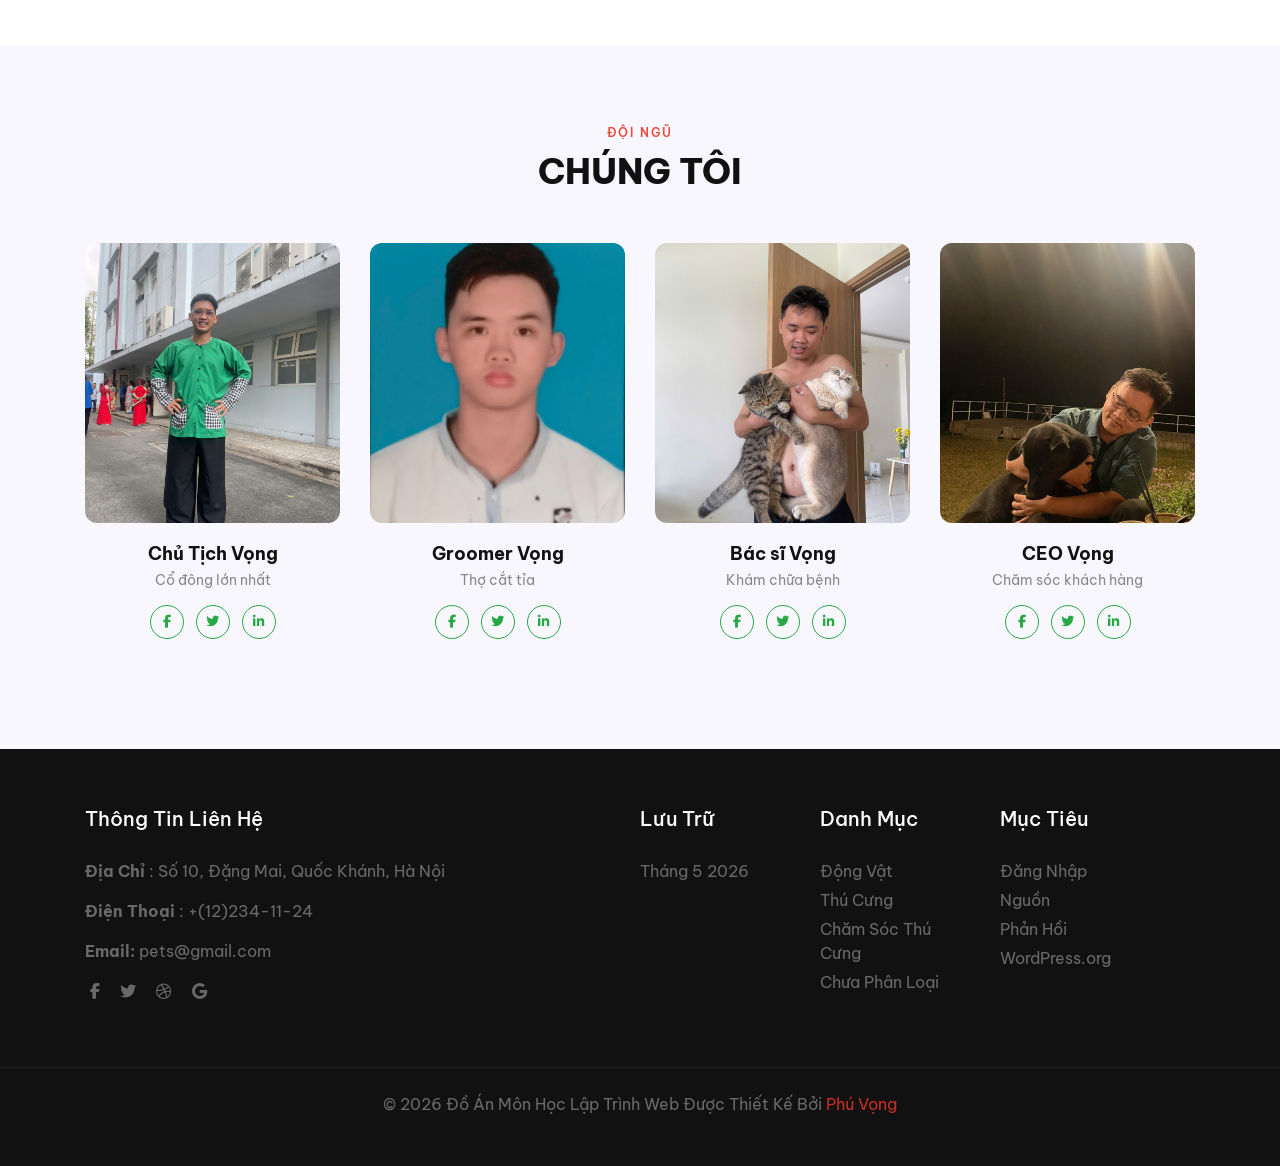
==== commit c5f0cccd: "update" ====
--- a/pages/about/index.html
+++ b/pages/about/index.html
@@ -374,6 +374,25 @@
         if (display)  display.textContent = user.charAt(0).toUpperCase() + user.slice(1);
       }
     });
+    document.addEventListener('DOMContentLoaded', function() {
+        const user = localStorage.getItem('currentUser');
+        const navLogin  = document.getElementById('nav-login');
+        const avatar    = document.getElementById('user-avatar');
+        const display   = document.getElementById('user-name-display');
+        const userBadge = document.querySelector('.user-badge');
+        const btnLogout = document.getElementById('btn-logout');
+
+        if (user) {
+            if (navLogin)  navLogin.style.display  = 'none';
+            if (btnLogout) btnLogout.style.display = 'inline-block';
+            if (avatar)    avatar.textContent  = user.charAt(0).toUpperCase();
+            if (display)   display.textContent = user.charAt(0).toUpperCase() + user.slice(1);
+        } else {
+            // Chưa đăng nhập → ẩn avatar/tên
+            if (userBadge) userBadge.style.display = 'none';
+            if (btnLogout) btnLogout.style.display = 'none';
+        }
+    });
   </script>
 
 
